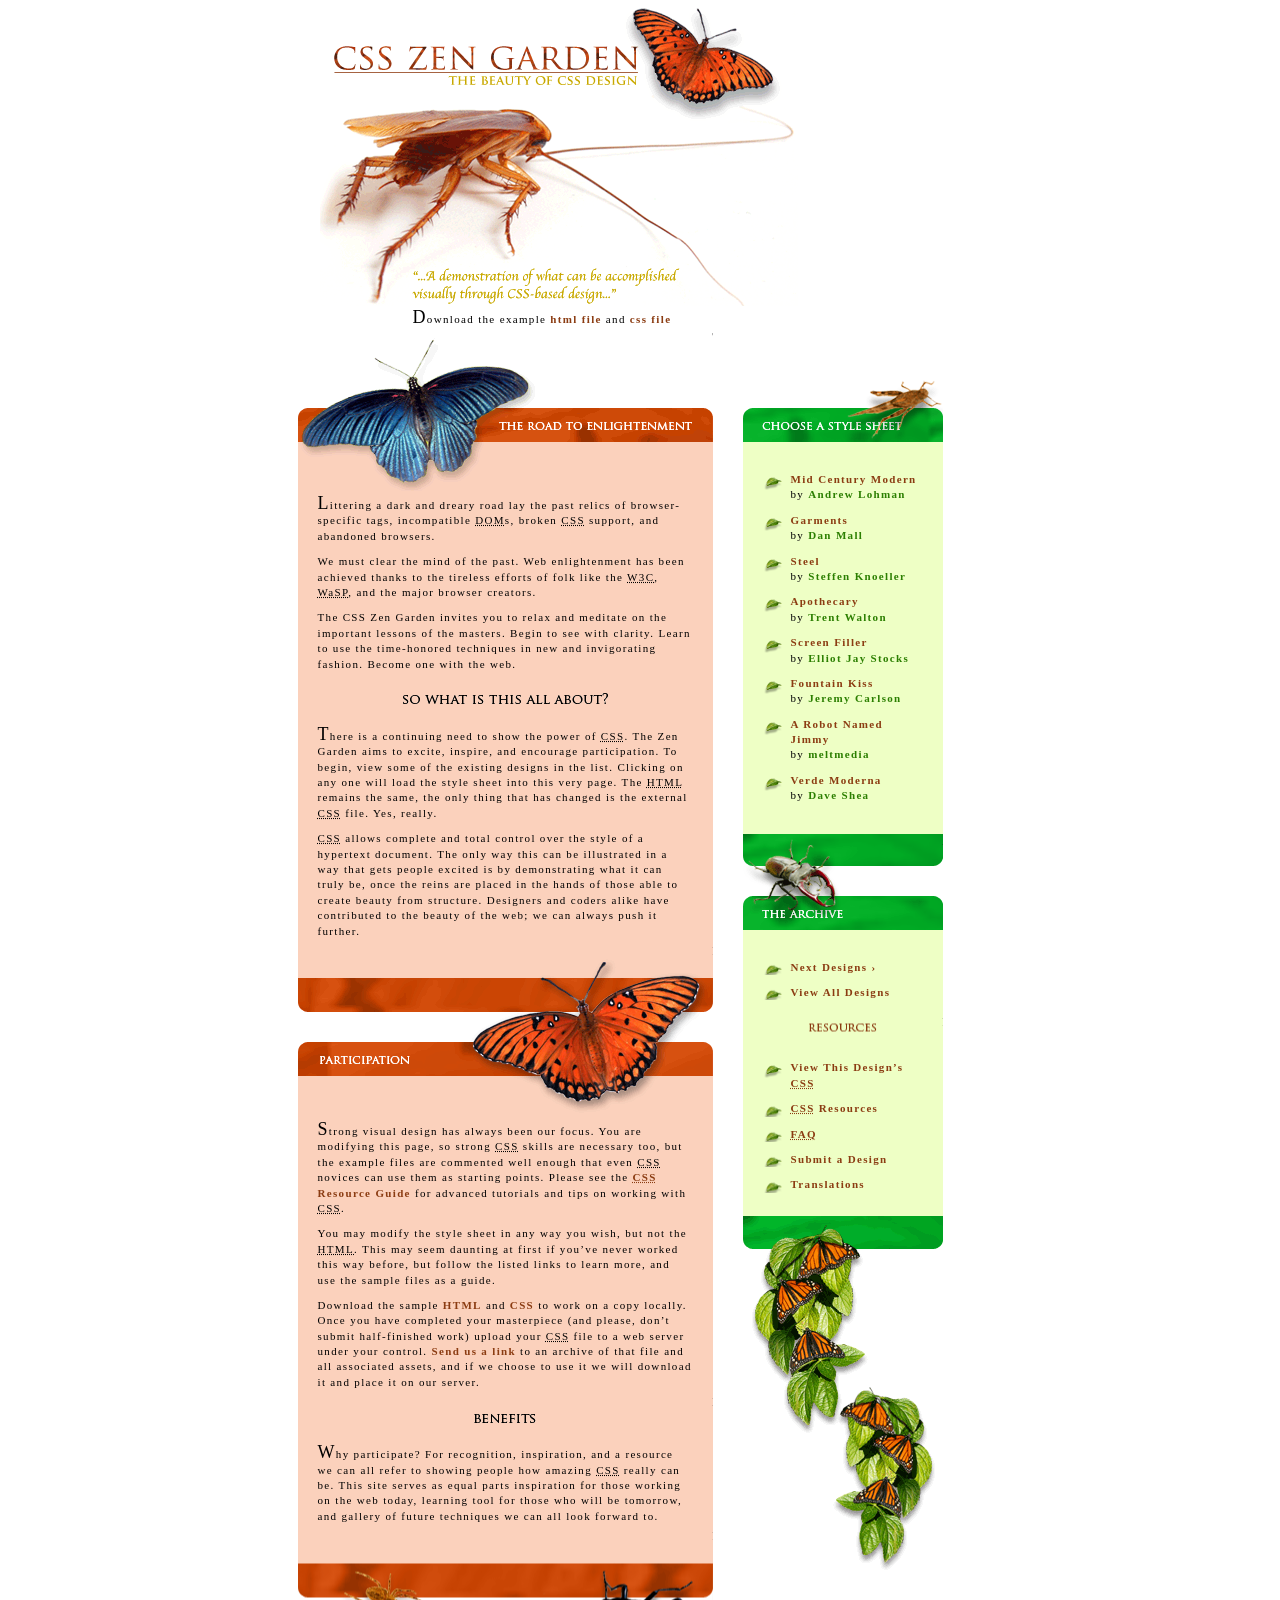
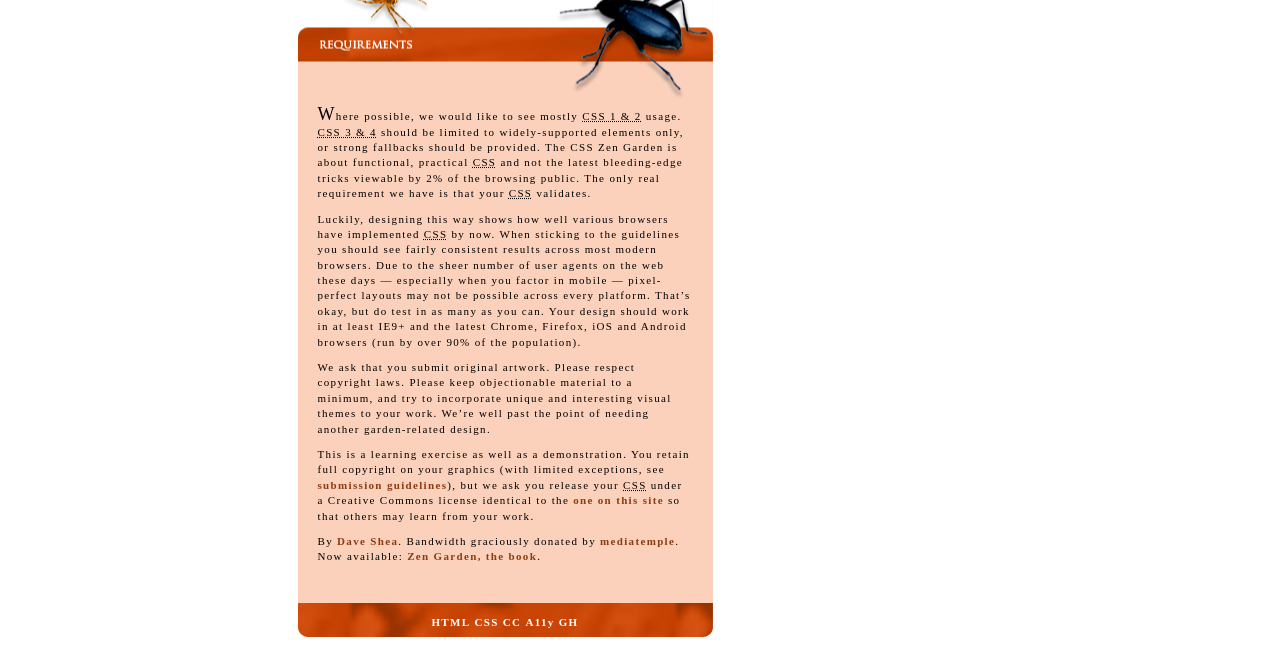
==== index.html @ 6ea99fd9 "commit" ====
<!DOCTYPE html>
<!-- saved from url=(0029)https://csszengarden.com/157/ -->
<html lang="en"><head><meta http-equiv="Content-Type" content="text/html; charset=UTF-8">
	
	<title>CSS Zen Garden: The Beauty of CSS Design</title>

	<link rel="stylesheet" media="screen" href="./157/157.css">
	<link rel="alternate" type="application/rss+xml" title="RSS" href="http://www.csszengarden.com/zengarden.xml">

	<meta name="viewport" content="width=device-width, initial-scale=1.0">
	<meta name="author" content="Dave Shea">
	<meta name="description" content="A demonstration of what can be accomplished visually through CSS-based design.">
	<meta name="robots" content="all">


	<!--[if lt IE 9]>
	<script src="script/html5shiv.js"></script>
	<![endif]-->
</head>

<!--



	View source is a feature, not a bug. Thanks for your curiosity and
	interest in participating!

	Here are the submission guidelines for the new and improved csszengarden.com:

	- CSS3? Of course! Prefix for ALL browsers where necessary.
	- go responsive; test your layout at multiple screen sizes.
	- your browser testing baseline: IE9+, recent Chrome/Firefox/Safari, and iOS/Android
	- Graceful degradation is acceptable, and in fact highly encouraged.
	- use classes for styling. Don't use ids.
	- web fonts are cool, just make sure you have a license to share the files. Hosted
	  services that are applied via the CSS file (ie. Google Fonts) will work fine, but
	  most that require custom HTML won't. TypeKit is supported, see the readme on this
	  page for usage instructions: https://github.com/mezzoblue/csszengarden.com/

	And a few tips on building your CSS file:

	- use :first-child, :last-child and :nth-child to get at non-classed elements
	- use ::before and ::after to create pseudo-elements for extra styling
	- use multiple background images to apply as many as you need to any element
	- use the Kellum Method for image replacement, if still needed. http://goo.gl/GXxdI
	- don't rely on the extra divs at the bottom. Use ::before and ::after instead.

		
-->

<body id="css-zen-garden">
<div class="page-wrapper">

	<section class="intro" id="zen-intro">
		<header role="banner">
			<h1>CSS Zen Garden</h1>
			<h2>The Beauty of <abbr title="Cascading Style Sheets">CSS</abbr> Design</h2>
		</header>

		<div class="summary" id="zen-summary" role="article">
			<p>A demonstration of what can be accomplished through <abbr title="Cascading Style Sheets">CSS</abbr>-based design. Select any style sheet from the list to load it into this page.</p>
			<p>Download the example <a href="https://csszengarden.com/examples/index" title="This page&#39;s source HTML code, not to be modified.">html file</a> and <a href="https://csszengarden.com/examples/style.css" title="This page&#39;s sample CSS, the file you may modify.">css file</a></p>
		</div>

		<div class="preamble" id="zen-preamble" role="article">
			<h3>The Road to Enlightenment</h3>
			<p>Littering a dark and dreary road lay the past relics of browser-specific tags, incompatible <abbr title="Document Object Model">DOM</abbr>s, broken <abbr title="Cascading Style Sheets">CSS</abbr> support, and abandoned browsers.</p>
			<p>We must clear the mind of the past. Web enlightenment has been achieved thanks to the tireless efforts of folk like the <abbr title="World Wide Web Consortium">W3C</abbr>, <abbr title="Web Standards Project">WaSP</abbr>, and the major browser creators.</p>
			<p>The CSS Zen Garden invites you to relax and meditate on the important lessons of the masters. Begin to see with clarity. Learn to use the time-honored techniques in new and invigorating fashion. Become one with the web.</p>
		</div>
	</section>

	<div class="main supporting" id="zen-supporting" role="main">
		<div class="explanation" id="zen-explanation" role="article">
			<h3>So What is This About?</h3>
			<p>There is a continuing need to show the power of <abbr title="Cascading Style Sheets">CSS</abbr>. The Zen Garden aims to excite, inspire, and encourage participation. To begin, view some of the existing designs in the list. Clicking on any one will load the style sheet into this very page. The <abbr title="HyperText Markup Language">HTML</abbr> remains the same, the only thing that has changed is the external <abbr title="Cascading Style Sheets">CSS</abbr> file. Yes, really.</p>
			<p><abbr title="Cascading Style Sheets">CSS</abbr> allows complete and total control over the style of a hypertext document. The only way this can be illustrated in a way that gets people excited is by demonstrating what it can truly be, once the reins are placed in the hands of those able to create beauty from structure. Designers and coders alike have contributed to the beauty of the web; we can always push it further.</p>
		</div>

		<div class="participation" id="zen-participation" role="article">
			<h3>Participation</h3>
			<p>Strong visual design has always been our focus. You are modifying this page, so strong <abbr title="Cascading Style Sheets">CSS</abbr> skills are necessary too, but the example files are commented well enough that even <abbr title="Cascading Style Sheets">CSS</abbr> novices can use them as starting points. Please see the <a href="https://csszengarden.com/pages/resources/" title="A listing of CSS-related resources"><abbr title="Cascading Style Sheets">CSS</abbr> Resource Guide</a> for advanced tutorials and tips on working with <abbr title="Cascading Style Sheets">CSS</abbr>.</p>
			<p>You may modify the style sheet in any way you wish, but not the <abbr title="HyperText Markup Language">HTML</abbr>. This may seem daunting at first if you’ve never worked this way before, but follow the listed links to learn more, and use the sample files as a guide.</p>
			<p>Download the sample <a href="https://csszengarden.com/examples/index" title="This page&#39;s source HTML code, not to be modified.">HTML</a> and <a href="https://csszengarden.com/examples/style.css" title="This page&#39;s sample CSS, the file you may modify.">CSS</a> to work on a copy locally. Once you have completed your masterpiece (and please, don’t submit half-finished work) upload your <abbr title="Cascading Style Sheets">CSS</abbr> file to a web server under your control. <a href="https://csszengarden.com/pages/submit/" title="Use the contact form to send us your CSS file">Send us a link</a> to an archive of that file and all associated assets, and if we choose to use it we will download it and place it on our server.</p>
		</div>

		<div class="benefits" id="zen-benefits" role="article">
			<h3>Benefits</h3>
			<p>Why participate? For recognition, inspiration, and a resource we can all refer to showing people how amazing <abbr title="Cascading Style Sheets">CSS</abbr> really can be. This site serves as equal parts inspiration for those working on the web today, learning tool for those who will be tomorrow, and gallery of future techniques we can all look forward to.</p>
		</div>

		<div class="requirements" id="zen-requirements" role="article">
			<h3>Requirements</h3>
			<p>Where possible, we would like to see mostly <abbr title="Cascading Style Sheets, levels 1 and 2">CSS 1 &amp; 2</abbr> usage. <abbr title="Cascading Style Sheets, levels 3 and 4">CSS 3 &amp; 4</abbr> should be limited to widely-supported elements only, or strong fallbacks should be provided. The CSS Zen Garden is about functional, practical <abbr title="Cascading Style Sheets">CSS</abbr> and not the latest bleeding-edge tricks viewable by 2% of the browsing public. The only real requirement we have is that your <abbr title="Cascading Style Sheets">CSS</abbr> validates.</p>
			<p>Luckily, designing this way shows how well various browsers have implemented <abbr title="Cascading Style Sheets">CSS</abbr> by now. When sticking to the guidelines you should see fairly consistent results across most modern browsers. Due to the sheer number of user agents on the web these days — especially when you factor in mobile — pixel-perfect layouts may not be possible across every platform. That’s okay, but do test in as many as you can. Your design should work in at least IE9+ and the latest Chrome, Firefox, iOS and Android browsers (run by over 90% of the population).</p>
			<p>We ask that you submit original artwork. Please respect copyright laws. Please keep objectionable material to a minimum, and try to incorporate unique and interesting visual themes to your work. We’re well past the point of needing another garden-related design.</p>
			<p>This is a learning exercise as well as a demonstration. You retain full copyright on your graphics (with limited exceptions, see <a href="https://csszengarden.com/pages/submit/guidelines/">submission guidelines</a>), but we ask you release your <abbr title="Cascading Style Sheets">CSS</abbr> under a Creative Commons license identical to the <a href="http://creativecommons.org/licenses/by-nc-sa/3.0/" title="View the Zen Garden&#39;s license information.">one on this site</a> so that others may learn from your work.</p>
			<p role="contentinfo">By <a href="http://www.mezzoblue.com/">Dave Shea</a>. Bandwidth graciously donated by <a href="http://www.mediatemple.net/">mediatemple</a>. Now available: <a href="http://www.amazon.com/exec/obidos/ASIN/0321303474/mezzoblue-20/">Zen Garden, the book</a>.</p>
		</div>

		<footer>
			<a href="http://validator.w3.org/check/referer" title="Check the validity of this site’s HTML" class="zen-validate-html">HTML</a>
			<a href="http://jigsaw.w3.org/css-validator/check/referer" title="Check the validity of this site’s CSS" class="zen-validate-css">CSS</a>
			<a href="http://creativecommons.org/licenses/by-nc-sa/3.0/" title="View the Creative Commons license of this site: Attribution-NonCommercial-ShareAlike." class="zen-license">CC</a>
			<a href="http://mezzoblue.com/zengarden/faq/#aaa" title="Read about the accessibility of this site" class="zen-accessibility">A11y</a>
			<a href="https://github.com/mezzoblue/csszengarden.com" title="Fork this site on Github" class="zen-github">GH</a>
		</footer>

	</div>


	<aside class="sidebar" role="complementary">
		<div class="wrapper">

			<div class="design-selection" id="design-selection">
				<h3 class="select">Select a Design:</h3>
				<nav role="navigation">
					<ul>
					<li>
						<a href="https://csszengarden.com/221/" class="design-name">Mid Century Modern</a> by						<a href="http://andrewlohman.com/" class="designer-name">Andrew Lohman</a>
					</li>					<li>
						<a href="https://csszengarden.com/220/" class="design-name">Garments</a> by						<a href="http://danielmall.com/" class="designer-name">Dan Mall</a>
					</li>					<li>
						<a href="https://csszengarden.com/219/" class="design-name">Steel</a> by						<a href="http://steffen-knoeller.de/" class="designer-name">Steffen Knoeller</a>
					</li>					<li>
						<a href="https://csszengarden.com/218/" class="design-name">Apothecary</a> by						<a href="http://trentwalton.com/" class="designer-name">Trent Walton</a>
					</li>					<li>
						<a href="https://csszengarden.com/217/" class="design-name">Screen Filler</a> by						<a href="http://elliotjaystocks.com/" class="designer-name">Elliot Jay Stocks</a>
					</li>					<li>
						<a href="https://csszengarden.com/216/" class="design-name">Fountain Kiss</a> by						<a href="http://jeremycarlson.com/" class="designer-name">Jeremy Carlson</a>
					</li>					<li>
						<a href="https://csszengarden.com/215/" class="design-name">A Robot Named Jimmy</a> by						<a href="http://meltmedia.com/" class="designer-name">meltmedia</a>
					</li>					<li>
						<a href="https://csszengarden.com/214/" class="design-name">Verde Moderna</a> by						<a href="http://www.mezzoblue.com/" class="designer-name">Dave Shea</a>
					</li>					</ul>
				</nav>
			</div>

			<div class="design-archives" id="design-archives">
				<h3 class="archives">Archives:</h3>
				<nav role="navigation">
					<ul>
						<li class="next">
							<a href="https://csszengarden.com/157/page1">
								Next Designs <span class="indicator">›</span>
							</a>
						</li>
						<li class="viewall">
							<a href="https://csszengarden.com/pages/alldesigns/" title="View every submission to the Zen Garden.">
								View All Designs							</a>
						</li>
					</ul>
				</nav>
			</div>

			<div class="zen-resources" id="zen-resources">
				<h3 class="resources">Resources:</h3>
				<ul>
					<li class="view-css">
						<a href="https://csszengarden.com/157/157.css" title="View the source CSS file of the currently-viewed design.">
							View This Design’s <abbr title="Cascading Style Sheets">CSS</abbr>						</a>
					</li>
					<li class="css-resources">
						<a href="https://csszengarden.com/pages/resources/" title="Links to great sites with information on using CSS.">
							<abbr title="Cascading Style Sheets">CSS</abbr> Resources						</a>
					</li>
					<li class="zen-faq">
						<a href="https://csszengarden.com/pages/faq/" title="A list of Frequently Asked Questions about the Zen Garden.">
							<abbr title="Frequently Asked Questions">FAQ</abbr>						</a>
					</li>
					<li class="zen-submit">
						<a href="https://csszengarden.com/pages/submit/" title="Send in your own CSS file.">
							Submit a Design						</a>
					</li>
					<li class="zen-translations">
						<a href="https://csszengarden.com/pages/translations/" title="View translated versions of this page.">
							Translations						</a>
					</li>
				</ul>
			</div>
		</div>
	</aside>


</div>

<!--

	These superfluous divs/spans were originally provided as catch-alls to add extra imagery.
	These days we have full ::before and ::after support, favour using those instead.
	These only remain for historical design compatibility. They might go away one day.
		
-->
<div class="extra1" role="presentation"></div><div class="extra2" role="presentation"></div><div class="extra3" role="presentation"></div>
<div class="extra4" role="presentation"></div><div class="extra5" role="presentation"></div><div class="extra6" role="presentation"></div>


</body></html>
---- 157/157.css ----
/* css Zen Garden submission 157 - 'Bugs', by Zohar Arad, http://www.captainserious.co.uk/ *//* css released under Creative Commons License - http://creativecommons.org/licenses/by-nc-sa/1.0/  *//* All associated graphics copyright 2005, Zohar Arad *//* Added: Mar. 7th, 2005 *//* IMPORTANT *//* This design is not a template. You may not reproduce it elsewhere without the    designer's written permission. However, feel free to study the CSS and use    techniques you learn from it elsewhere. *//* General Styles */body{	color:#000;	font: normal 11px Times, serif;	line-height:1.4em;	letter-spacing: 1pt;	margin:0 0 20px 0;	padding:0;	text-align:center;}a{font-weight:bold;color: #8B3C12;text-decoration:none}a:hover{text-decoration:underline;}a:active, a:visited{color: #B07D03;}h3{margin:0; padding:0;}/* General DIV Styles */.page-wrapper{	background:transparent url(header.gif) no-repeat top left;	margin:0 auto; padding: 330px 0 0 0; position:relative; width:685px; text-align:left;}.page-wrapper p{margin: 0 20px; padding: 5px 0}p:nth-child(2):first-letter{font-size: 18px;}.intro, .supporting{width:415px; background-color:#FBD1BC; padding:0; margin:0}header{display:none}.summary{position:absolute; top: 310px; margin:0 0 0 115px; padding:0}.summary p{margin:0; padding:0;}.summary p:first-child{display:none}footer{margin:-25px 0 0 0;width: 415px;text-align:center;}footer a{color:#FFFFFF}/* headings replacement styles */.preamble h3{	display:block;	background: transparent url(heading1.gif) no-repeat center left;	height: 161px;	width: 415px;	text-indent: 100%;	white-space: nowrap;	overflow: hidden;}.explanation h3{	display:block;	background: transparent url(so.gif) no-repeat center center;	height: 45px;	width: 415px;	text-indent: 100%;	white-space: nowrap;	overflow: hidden;}.participation h3{	display:block;	background: transparent url(heading2.gif) no-repeat center left;	height: 173px;	width: 415px;	text-indent: 100%;	white-space: nowrap;	overflow: hidden;}.benefits h3{	display:block;	background: transparent url(benefits.gif) no-repeat center center;	height: 45px;	width: 415px;	text-indent: 100%;	white-space: nowrap;	overflow: hidden;}.requirements{	background: transparent url(footer.gif) no-repeat bottom center;	padding-bottom:70px;}.requirements h3{	display:block;	background: transparent url(heading3.gif) no-repeat center left;	height: 173px;	width: 415px;	text-indent: 100%;	white-space: nowrap;	overflow: hidden;}/* Navigation Styles */.sidebar{	position:absolute;	top: 330px;	margin-left: 445px;	padding-bottom: 360px;	background: #EEFFC5 url(link_footer.gif) no-repeat bottom center;	width:200px;}.sidebar ul{	list-style-type:none;	margin:0 20px;	padding:30px 0 20px 0;}.sidebar li{	background: transparent url(leaf.gif) no-repeat top left;	padding:0 0 0 28px;	margin-bottom: 10px;}.design-selection a{	display:block;	padding: 0;	margin:0;}.design-selection a.designer-name{	display:inline;	color:#2B7F01;}.design-archives ul{	padding:30px 0 5px 0;}.zen-resources ul{	padding:20px 0;}.design-selection h3{	display:block;	background: transparent url(choose.gif) no-repeat center left;	height: 112px;	width: 200px;	text-indent: 100%;	white-space: nowrap;	overflow: hidden;}.design-archives h3{	display:block;	background: transparent url(archive.gif) no-repeat center left;	height: 96px;	width: 200px;	text-indent: 100%;	white-space: nowrap;	overflow: hidden;}.zen-resources h3{	display:block;	background: transparent url(resources.gif) no-repeat center center;	height: 25px;	width: 200px;	text-indent: 100%;	white-space: nowrap;	overflow: hidden;}/*Original images used in this design were downloaded from morguefile.com and manipulated for thepurpose of this design only.This style sheet was created to symbolise the endless bugs Web artists have to deal with on a dailybasis and give hope (as well as a good laugh) to all those who work hard to make the Web a betterand bug-free environmentStyle Sheet by Zohar Arad*/
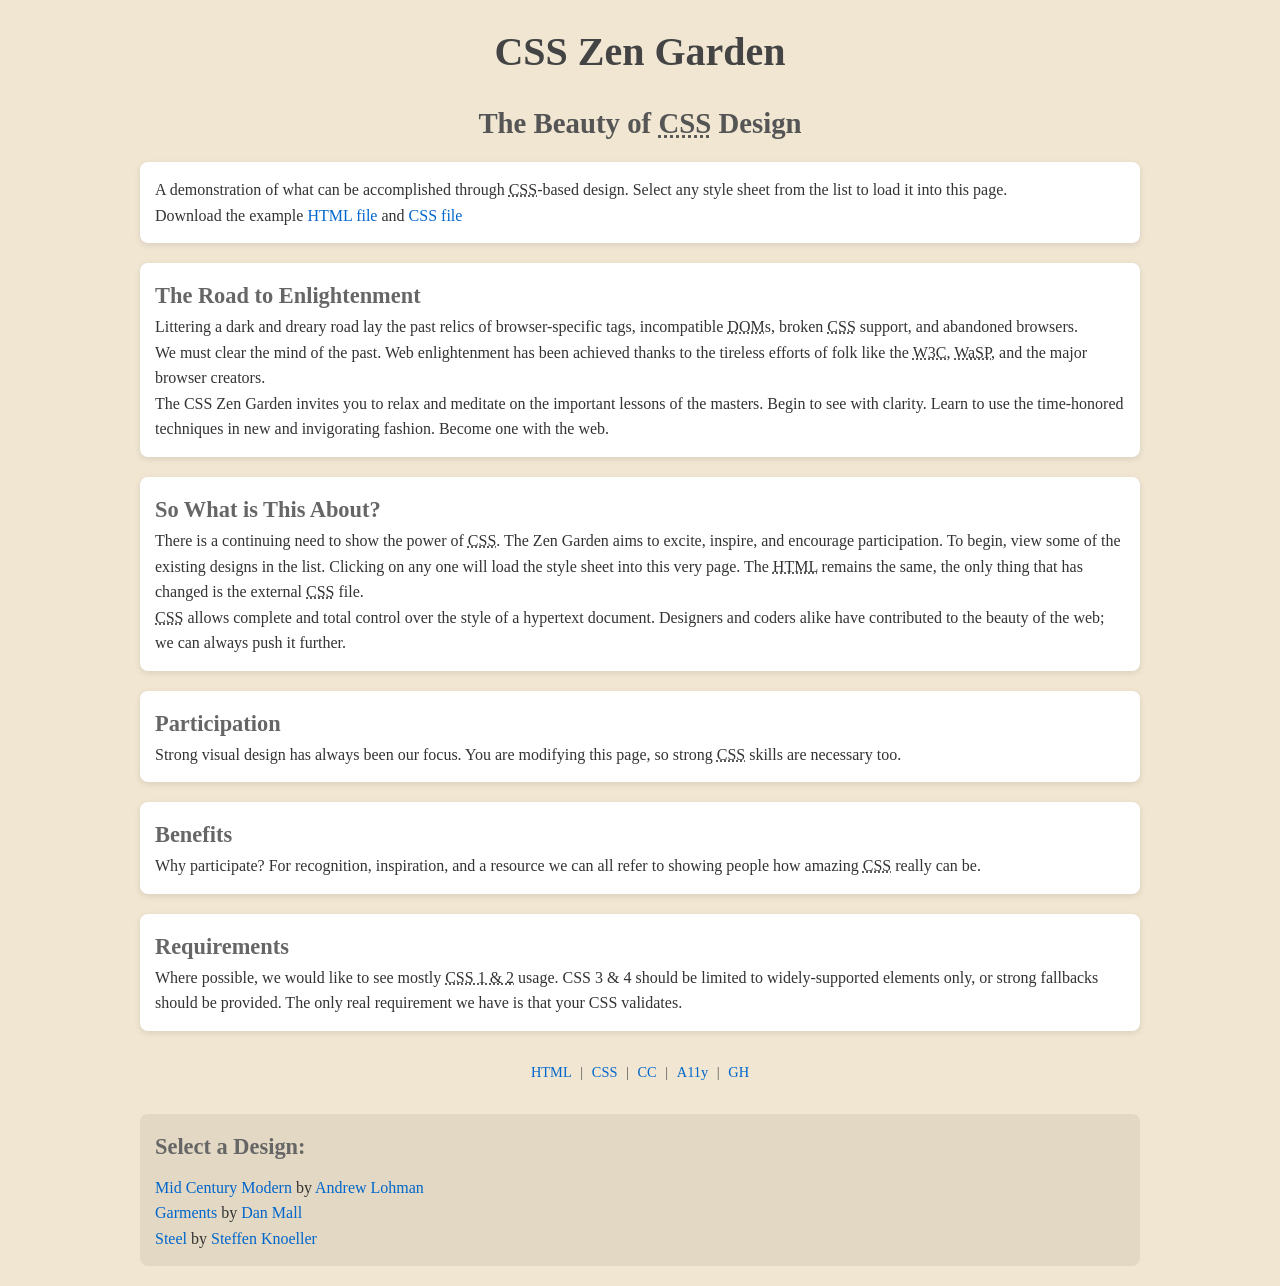
==== commit 8ec19dc9: "change" ====
--- a/index.html
+++ b/index.html
@@ -1,198 +1,143 @@
 <!DOCTYPE html>
-<!-- saved from url=(0029)https://csszengarden.com/157/ -->
-<html lang="en"><head><meta http-equiv="Content-Type" content="text/html; charset=UTF-8">
-	
-	<title>CSS Zen Garden: The Beauty of CSS Design</title>
+<html lang="en">
+<head>
+<meta charset="UTF-8">
+<title>CSS Zen Garden: The Beauty of CSS Design</title>
+<meta name="viewport" content="width=device-width, initial-scale=1.0">
+<meta name="author" content="Dave Shea">
+<meta name="description" content="A demonstration of what can be accomplished visually through CSS-based design.">
+<meta name="robots" content="all">
 
-	<link rel="stylesheet" media="screen" href="./157/157.css">
-	<link rel="alternate" type="application/rss+xml" title="RSS" href="http://www.csszengarden.com/zengarden.xml">
+<!-- Inline CSS from 157.css -->
+<style>
+/* Basic Reset */
+body, div, h1, h2, h3, h4, h5, h6, p, ul, li, nav, section, footer, header, aside {
+  margin: 0; padding: 0;
+  box-sizing: border-box;
+}
 
-	<meta name="viewport" content="width=device-width, initial-scale=1.0">
-	<meta name="author" content="Dave Shea">
-	<meta name="description" content="A demonstration of what can be accomplished visually through CSS-based design.">
-	<meta name="robots" content="all">
+body {
+  font-family: Georgia, serif;
+  line-height: 1.6;
+  background: #f0e6d2;
+  color: #333;
+}
 
+h1 { font-size: 2.5em; color: #444; }
+h2 { font-size: 1.8em; color: #555; }
+h3 { font-size: 1.4em; color: #666; }
+a { color: #0066cc; text-decoration: none; }
+a:hover { text-decoration: underline; }
 
-	<!--[if lt IE 9]>
-	<script src="script/html5shiv.js"></script>
-	<![endif]-->
+.page-wrapper {
+  width: 90%; max-width: 1000px;
+  margin: 20px auto;
+}
+
+header[role=banner] h1, header[role=banner] h2 {
+  text-align: center; margin-bottom: 1rem;
+}
+
+.summary, .preamble, .explanation, .participation, .benefits, .requirements {
+  background: #fff;
+  padding: 15px;
+  margin-bottom: 20px;
+  border-radius: 8px;
+  box-shadow: 0 2px 6px rgba(0,0,0,0.1);
+}
+
+aside.sidebar {
+  background: #e2d8c3;
+  padding: 15px;
+  margin-top: 20px;
+  border-radius: 8px;
+}
+
+aside.sidebar h3 { margin-bottom: 10px; }
+
+ul { list-style-type: none; }
+
+footer {
+  text-align: center;
+  margin: 30px 0;
+  font-size: 0.9em;
+  color: #555;
+}
+
+/* Example link styling */
+footer a { margin: 0 5px; }
+</style>
+
 </head>
+<body id="css-zen-garden">
 
-<!--
-
-
-
-	View source is a feature, not a bug. Thanks for your curiosity and
-	interest in participating!
-
-	Here are the submission guidelines for the new and improved csszengarden.com:
-
-	- CSS3? Of course! Prefix for ALL browsers where necessary.
-	- go responsive; test your layout at multiple screen sizes.
-	- your browser testing baseline: IE9+, recent Chrome/Firefox/Safari, and iOS/Android
-	- Graceful degradation is acceptable, and in fact highly encouraged.
-	- use classes for styling. Don't use ids.
-	- web fonts are cool, just make sure you have a license to share the files. Hosted
-	  services that are applied via the CSS file (ie. Google Fonts) will work fine, but
-	  most that require custom HTML won't. TypeKit is supported, see the readme on this
-	  page for usage instructions: https://github.com/mezzoblue/csszengarden.com/
-
-	And a few tips on building your CSS file:
-
-	- use :first-child, :last-child and :nth-child to get at non-classed elements
-	- use ::before and ::after to create pseudo-elements for extra styling
-	- use multiple background images to apply as many as you need to any element
-	- use the Kellum Method for image replacement, if still needed. http://goo.gl/GXxdI
-	- don't rely on the extra divs at the bottom. Use ::before and ::after instead.
-
-		
--->
-
-<body id="css-zen-garden">
 <div class="page-wrapper">
 
-	<section class="intro" id="zen-intro">
-		<header role="banner">
-			<h1>CSS Zen Garden</h1>
-			<h2>The Beauty of <abbr title="Cascading Style Sheets">CSS</abbr> Design</h2>
-		</header>
+<section class="intro" id="zen-intro">
+<header role="banner">
+<h1>CSS Zen Garden</h1>
+<h2>The Beauty of <abbr title="Cascading Style Sheets">CSS</abbr> Design</h2>
+</header>
 
-		<div class="summary" id="zen-summary" role="article">
-			<p>A demonstration of what can be accomplished through <abbr title="Cascading Style Sheets">CSS</abbr>-based design. Select any style sheet from the list to load it into this page.</p>
-			<p>Download the example <a href="https://csszengarden.com/examples/index" title="This page&#39;s source HTML code, not to be modified.">html file</a> and <a href="https://csszengarden.com/examples/style.css" title="This page&#39;s sample CSS, the file you may modify.">css file</a></p>
-		</div>
+<div class="summary" id="zen-summary" role="article">
+<p>A demonstration of what can be accomplished through <abbr title="Cascading Style Sheets">CSS</abbr>-based design. Select any style sheet from the list to load it into this page.</p>
+<p>Download the example <a href="https://csszengarden.com/examples/index">HTML file</a> and <a href="https://csszengarden.com/examples/style.css">CSS file</a></p>
+</div>
 
-		<div class="preamble" id="zen-preamble" role="article">
-			<h3>The Road to Enlightenment</h3>
-			<p>Littering a dark and dreary road lay the past relics of browser-specific tags, incompatible <abbr title="Document Object Model">DOM</abbr>s, broken <abbr title="Cascading Style Sheets">CSS</abbr> support, and abandoned browsers.</p>
-			<p>We must clear the mind of the past. Web enlightenment has been achieved thanks to the tireless efforts of folk like the <abbr title="World Wide Web Consortium">W3C</abbr>, <abbr title="Web Standards Project">WaSP</abbr>, and the major browser creators.</p>
-			<p>The CSS Zen Garden invites you to relax and meditate on the important lessons of the masters. Begin to see with clarity. Learn to use the time-honored techniques in new and invigorating fashion. Become one with the web.</p>
-		</div>
-	</section>
+<div class="preamble" id="zen-preamble" role="article">
+<h3>The Road to Enlightenment</h3>
+<p>Littering a dark and dreary road lay the past relics of browser-specific tags, incompatible <abbr title="Document Object Model">DOM</abbr>s, broken <abbr title="Cascading Style Sheets">CSS</abbr> support, and abandoned browsers.</p>
+<p>We must clear the mind of the past. Web enlightenment has been achieved thanks to the tireless efforts of folk like the <abbr title="World Wide Web Consortium">W3C</abbr>, <abbr title="Web Standards Project">WaSP</abbr>, and the major browser creators.</p>
+<p>The CSS Zen Garden invites you to relax and meditate on the important lessons of the masters. Begin to see with clarity. Learn to use the time-honored techniques in new and invigorating fashion. Become one with the web.</p>
+</div>
+</section>
 
-	<div class="main supporting" id="zen-supporting" role="main">
-		<div class="explanation" id="zen-explanation" role="article">
-			<h3>So What is This About?</h3>
-			<p>There is a continuing need to show the power of <abbr title="Cascading Style Sheets">CSS</abbr>. The Zen Garden aims to excite, inspire, and encourage participation. To begin, view some of the existing designs in the list. Clicking on any one will load the style sheet into this very page. The <abbr title="HyperText Markup Language">HTML</abbr> remains the same, the only thing that has changed is the external <abbr title="Cascading Style Sheets">CSS</abbr> file. Yes, really.</p>
-			<p><abbr title="Cascading Style Sheets">CSS</abbr> allows complete and total control over the style of a hypertext document. The only way this can be illustrated in a way that gets people excited is by demonstrating what it can truly be, once the reins are placed in the hands of those able to create beauty from structure. Designers and coders alike have contributed to the beauty of the web; we can always push it further.</p>
-		</div>
+<div class="main supporting" id="zen-supporting" role="main">
+<div class="explanation" id="zen-explanation" role="article">
+<h3>So What is This About?</h3>
+<p>There is a continuing need to show the power of <abbr title="Cascading Style Sheets">CSS</abbr>. The Zen Garden aims to excite, inspire, and encourage participation. To begin, view some of the existing designs in the list. Clicking on any one will load the style sheet into this very page. The <abbr title="HyperText Markup Language">HTML</abbr> remains the same, the only thing that has changed is the external <abbr title="Cascading Style Sheets">CSS</abbr> file.</p>
+<p><abbr title="Cascading Style Sheets">CSS</abbr> allows complete and total control over the style of a hypertext document. Designers and coders alike have contributed to the beauty of the web; we can always push it further.</p>
+</div>
 
-		<div class="participation" id="zen-participation" role="article">
-			<h3>Participation</h3>
-			<p>Strong visual design has always been our focus. You are modifying this page, so strong <abbr title="Cascading Style Sheets">CSS</abbr> skills are necessary too, but the example files are commented well enough that even <abbr title="Cascading Style Sheets">CSS</abbr> novices can use them as starting points. Please see the <a href="https://csszengarden.com/pages/resources/" title="A listing of CSS-related resources"><abbr title="Cascading Style Sheets">CSS</abbr> Resource Guide</a> for advanced tutorials and tips on working with <abbr title="Cascading Style Sheets">CSS</abbr>.</p>
-			<p>You may modify the style sheet in any way you wish, but not the <abbr title="HyperText Markup Language">HTML</abbr>. This may seem daunting at first if you’ve never worked this way before, but follow the listed links to learn more, and use the sample files as a guide.</p>
-			<p>Download the sample <a href="https://csszengarden.com/examples/index" title="This page&#39;s source HTML code, not to be modified.">HTML</a> and <a href="https://csszengarden.com/examples/style.css" title="This page&#39;s sample CSS, the file you may modify.">CSS</a> to work on a copy locally. Once you have completed your masterpiece (and please, don’t submit half-finished work) upload your <abbr title="Cascading Style Sheets">CSS</abbr> file to a web server under your control. <a href="https://csszengarden.com/pages/submit/" title="Use the contact form to send us your CSS file">Send us a link</a> to an archive of that file and all associated assets, and if we choose to use it we will download it and place it on our server.</p>
-		</div>
+<div class="participation" id="zen-participation" role="article">
+<h3>Participation</h3>
+<p>Strong visual design has always been our focus. You are modifying this page, so strong <abbr title="Cascading Style Sheets">CSS</abbr> skills are necessary too.</p>
+</div>
 
-		<div class="benefits" id="zen-benefits" role="article">
-			<h3>Benefits</h3>
-			<p>Why participate? For recognition, inspiration, and a resource we can all refer to showing people how amazing <abbr title="Cascading Style Sheets">CSS</abbr> really can be. This site serves as equal parts inspiration for those working on the web today, learning tool for those who will be tomorrow, and gallery of future techniques we can all look forward to.</p>
-		</div>
+<div class="benefits" id="zen-benefits" role="article">
+<h3>Benefits</h3>
+<p>Why participate? For recognition, inspiration, and a resource we can all refer to showing people how amazing <abbr title="Cascading Style Sheets">CSS</abbr> really can be.</p>
+</div>
 
-		<div class="requirements" id="zen-requirements" role="article">
-			<h3>Requirements</h3>
-			<p>Where possible, we would like to see mostly <abbr title="Cascading Style Sheets, levels 1 and 2">CSS 1 &amp; 2</abbr> usage. <abbr title="Cascading Style Sheets, levels 3 and 4">CSS 3 &amp; 4</abbr> should be limited to widely-supported elements only, or strong fallbacks should be provided. The CSS Zen Garden is about functional, practical <abbr title="Cascading Style Sheets">CSS</abbr> and not the latest bleeding-edge tricks viewable by 2% of the browsing public. The only real requirement we have is that your <abbr title="Cascading Style Sheets">CSS</abbr> validates.</p>
-			<p>Luckily, designing this way shows how well various browsers have implemented <abbr title="Cascading Style Sheets">CSS</abbr> by now. When sticking to the guidelines you should see fairly consistent results across most modern browsers. Due to the sheer number of user agents on the web these days — especially when you factor in mobile — pixel-perfect layouts may not be possible across every platform. That’s okay, but do test in as many as you can. Your design should work in at least IE9+ and the latest Chrome, Firefox, iOS and Android browsers (run by over 90% of the population).</p>
-			<p>We ask that you submit original artwork. Please respect copyright laws. Please keep objectionable material to a minimum, and try to incorporate unique and interesting visual themes to your work. We’re well past the point of needing another garden-related design.</p>
-			<p>This is a learning exercise as well as a demonstration. You retain full copyright on your graphics (with limited exceptions, see <a href="https://csszengarden.com/pages/submit/guidelines/">submission guidelines</a>), but we ask you release your <abbr title="Cascading Style Sheets">CSS</abbr> under a Creative Commons license identical to the <a href="http://creativecommons.org/licenses/by-nc-sa/3.0/" title="View the Zen Garden&#39;s license information.">one on this site</a> so that others may learn from your work.</p>
-			<p role="contentinfo">By <a href="http://www.mezzoblue.com/">Dave Shea</a>. Bandwidth graciously donated by <a href="http://www.mediatemple.net/">mediatemple</a>. Now available: <a href="http://www.amazon.com/exec/obidos/ASIN/0321303474/mezzoblue-20/">Zen Garden, the book</a>.</p>
-		</div>
+<div class="requirements" id="zen-requirements" role="article">
+<h3>Requirements</h3>
+<p>Where possible, we would like to see mostly <abbr title="Cascading Style Sheets, levels 1 and 2">CSS 1 &amp; 2</abbr> usage. CSS 3 &amp; 4 should be limited to widely-supported elements only, or strong fallbacks should be provided. The only real requirement we have is that your CSS validates.</p>
+</div>
 
-		<footer>
-			<a href="http://validator.w3.org/check/referer" title="Check the validity of this site’s HTML" class="zen-validate-html">HTML</a>
-			<a href="http://jigsaw.w3.org/css-validator/check/referer" title="Check the validity of this site’s CSS" class="zen-validate-css">CSS</a>
-			<a href="http://creativecommons.org/licenses/by-nc-sa/3.0/" title="View the Creative Commons license of this site: Attribution-NonCommercial-ShareAlike." class="zen-license">CC</a>
-			<a href="http://mezzoblue.com/zengarden/faq/#aaa" title="Read about the accessibility of this site" class="zen-accessibility">A11y</a>
-			<a href="https://github.com/mezzoblue/csszengarden.com" title="Fork this site on Github" class="zen-github">GH</a>
-		</footer>
-
-	</div>
-
-
-	<aside class="sidebar" role="complementary">
-		<div class="wrapper">
-
-			<div class="design-selection" id="design-selection">
-				<h3 class="select">Select a Design:</h3>
-				<nav role="navigation">
-					<ul>
-					<li>
-						<a href="https://csszengarden.com/221/" class="design-name">Mid Century Modern</a> by						<a href="http://andrewlohman.com/" class="designer-name">Andrew Lohman</a>
-					</li>					<li>
-						<a href="https://csszengarden.com/220/" class="design-name">Garments</a> by						<a href="http://danielmall.com/" class="designer-name">Dan Mall</a>
-					</li>					<li>
-						<a href="https://csszengarden.com/219/" class="design-name">Steel</a> by						<a href="http://steffen-knoeller.de/" class="designer-name">Steffen Knoeller</a>
-					</li>					<li>
-						<a href="https://csszengarden.com/218/" class="design-name">Apothecary</a> by						<a href="http://trentwalton.com/" class="designer-name">Trent Walton</a>
-					</li>					<li>
-						<a href="https://csszengarden.com/217/" class="design-name">Screen Filler</a> by						<a href="http://elliotjaystocks.com/" class="designer-name">Elliot Jay Stocks</a>
-					</li>					<li>
-						<a href="https://csszengarden.com/216/" class="design-name">Fountain Kiss</a> by						<a href="http://jeremycarlson.com/" class="designer-name">Jeremy Carlson</a>
-					</li>					<li>
-						<a href="https://csszengarden.com/215/" class="design-name">A Robot Named Jimmy</a> by						<a href="http://meltmedia.com/" class="designer-name">meltmedia</a>
-					</li>					<li>
-						<a href="https://csszengarden.com/214/" class="design-name">Verde Moderna</a> by						<a href="http://www.mezzoblue.com/" class="designer-name">Dave Shea</a>
-					</li>					</ul>
-				</nav>
-			</div>
-
-			<div class="design-archives" id="design-archives">
-				<h3 class="archives">Archives:</h3>
-				<nav role="navigation">
-					<ul>
-						<li class="next">
-							<a href="https://csszengarden.com/157/page1">
-								Next Designs <span class="indicator">›</span>
-							</a>
-						</li>
-						<li class="viewall">
-							<a href="https://csszengarden.com/pages/alldesigns/" title="View every submission to the Zen Garden.">
-								View All Designs							</a>
-						</li>
-					</ul>
-				</nav>
-			</div>
-
-			<div class="zen-resources" id="zen-resources">
-				<h3 class="resources">Resources:</h3>
-				<ul>
-					<li class="view-css">
-						<a href="https://csszengarden.com/157/157.css" title="View the source CSS file of the currently-viewed design.">
-							View This Design’s <abbr title="Cascading Style Sheets">CSS</abbr>						</a>
-					</li>
-					<li class="css-resources">
-						<a href="https://csszengarden.com/pages/resources/" title="Links to great sites with information on using CSS.">
-							<abbr title="Cascading Style Sheets">CSS</abbr> Resources						</a>
-					</li>
-					<li class="zen-faq">
-						<a href="https://csszengarden.com/pages/faq/" title="A list of Frequently Asked Questions about the Zen Garden.">
-							<abbr title="Frequently Asked Questions">FAQ</abbr>						</a>
-					</li>
-					<li class="zen-submit">
-						<a href="https://csszengarden.com/pages/submit/" title="Send in your own CSS file.">
-							Submit a Design						</a>
-					</li>
-					<li class="zen-translations">
-						<a href="https://csszengarden.com/pages/translations/" title="View translated versions of this page.">
-							Translations						</a>
-					</li>
-				</ul>
-			</div>
-		</div>
-	</aside>
-
+<footer>
+<a href="http://validator.w3.org/check/referer">HTML</a> |
+<a href="http://jigsaw.w3.org/css-validator/check/referer">CSS</a> |
+<a href="http://creativecommons.org/licenses/by-nc-sa/3.0/">CC</a> |
+<a href="http://mezzoblue.com/zengarden/faq/#aaa">A11y</a> |
+<a href="https://github.com/mezzoblue/csszengarden.com">GH</a>
+</footer>
 
 </div>
 
-<!--
+<aside class="sidebar" role="complementary">
+<div class="wrapper">
+<div class="design-selection" id="design-selection">
+<h3 class="select">Select a Design:</h3>
+<nav role="navigation">
+<ul>
+<li><a href="https://csszengarden.com/221/">Mid Century Modern</a> by <a href="http://andrewlohman.com/">Andrew Lohman</a></li>
+<li><a href="https://csszengarden.com/220/">Garments</a> by <a href="http://danielmall.com/">Dan Mall</a></li>
+<li><a href="https://csszengarden.com/219/">Steel</a> by <a href="http://steffen-knoeller.de/">Steffen Knoeller</a></li>
+</ul>
+</nav>
+</div>
+</div>
+</aside>
 
-	These superfluous divs/spans were originally provided as catch-alls to add extra imagery.
-	These days we have full ::before and ::after support, favour using those instead.
-	These only remain for historical design compatibility. They might go away one day.
-		
--->
-<div class="extra1" role="presentation"></div><div class="extra2" role="presentation"></div><div class="extra3" role="presentation"></div>
-<div class="extra4" role="presentation"></div><div class="extra5" role="presentation"></div><div class="extra6" role="presentation"></div>
-
-
-</body></html>+</body>
+</html>
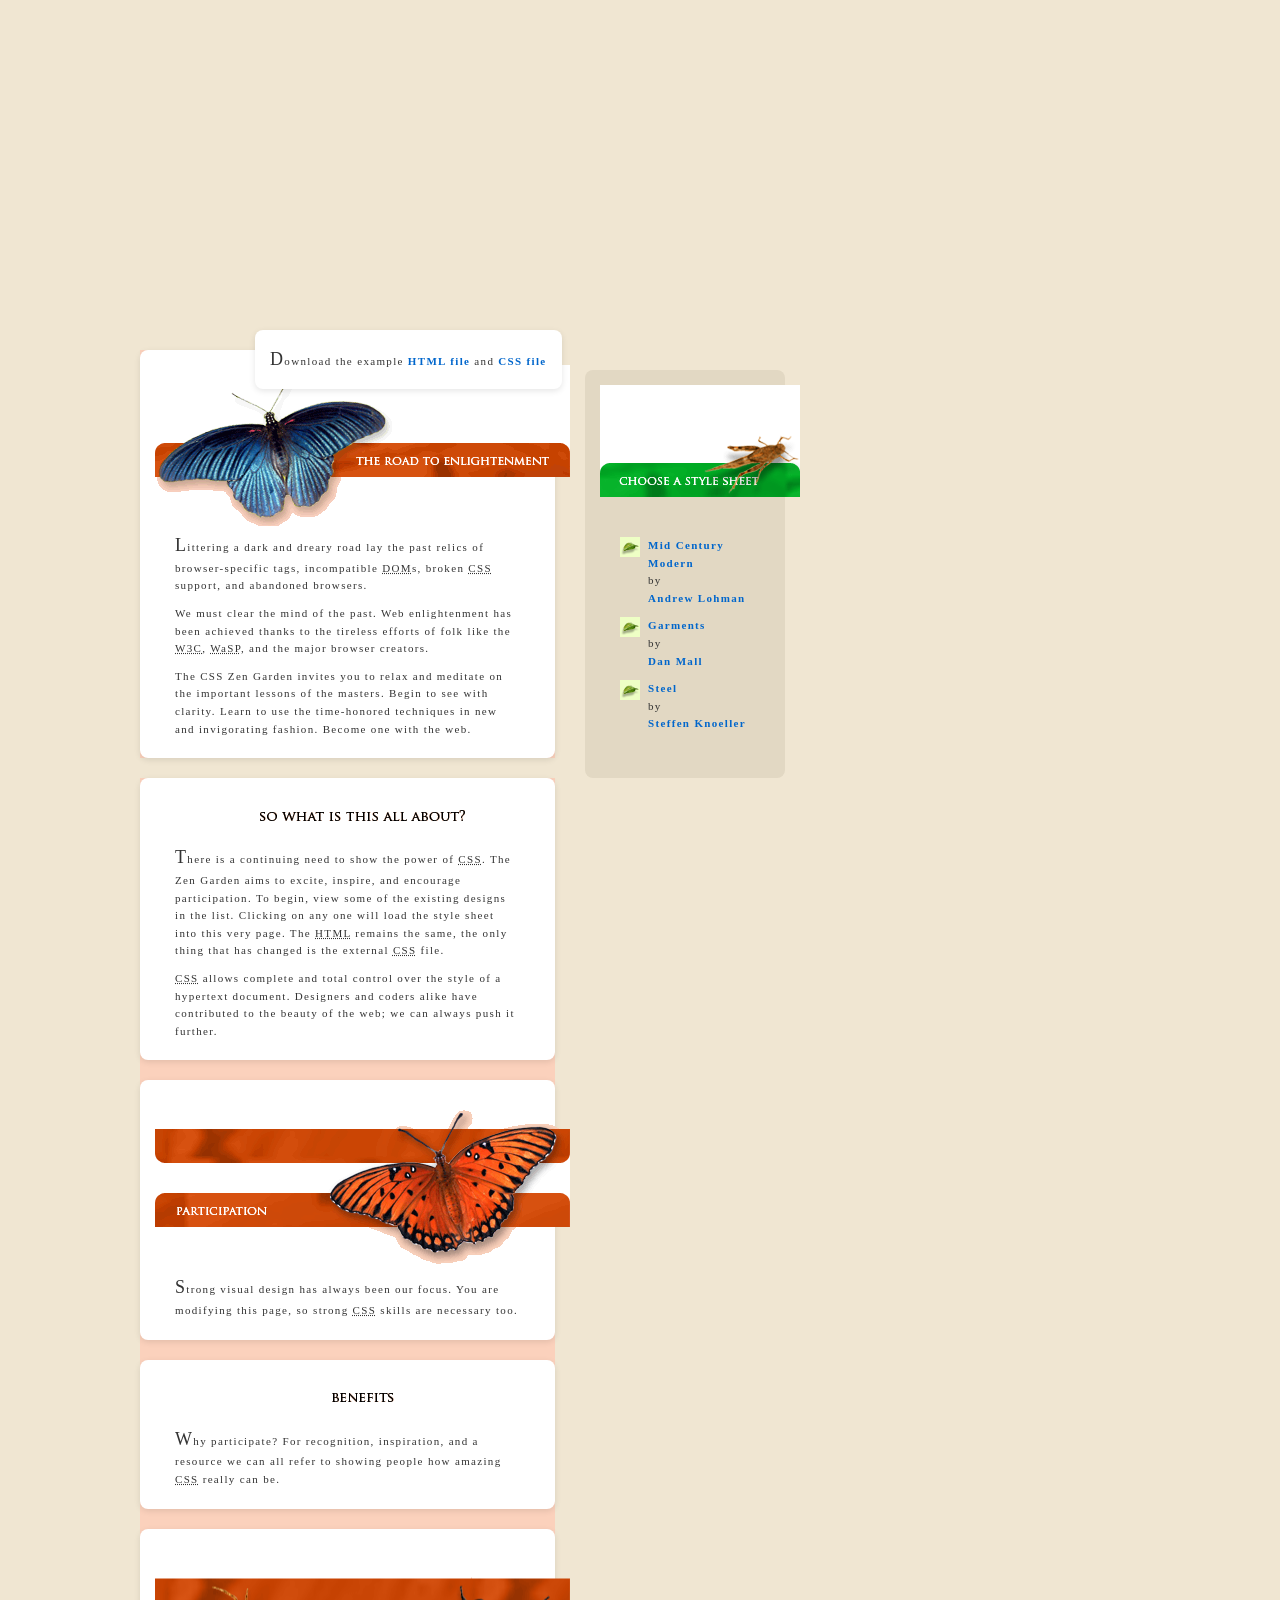
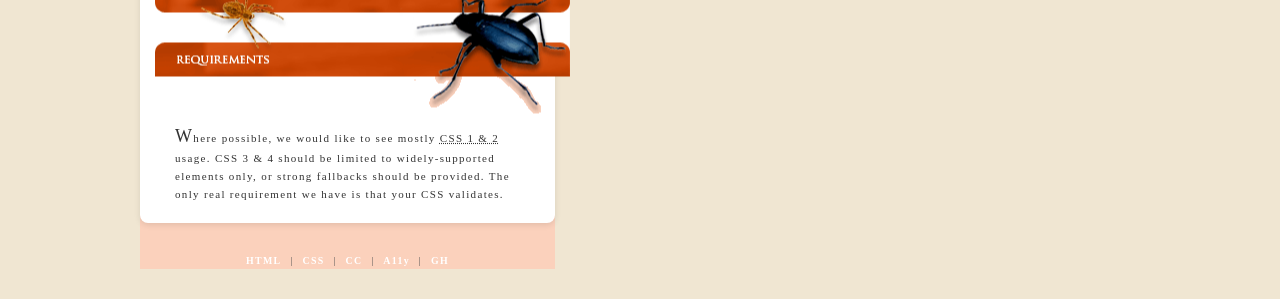
==== commit 53d90a42: "change" ====
--- a/index.html
+++ b/index.html
@@ -3,6 +3,8 @@
 <head>
 <meta charset="UTF-8">
 <title>CSS Zen Garden: The Beauty of CSS Design</title>
+
+<link rel="stylesheet" href="/157/157.css">
 <meta name="viewport" content="width=device-width, initial-scale=1.0">
 <meta name="author" content="Dave Shea">
 <meta name="description" content="A demonstration of what can be accomplished visually through CSS-based design.">
--- a/157/157.css
+++ b/157/157.css
@@ -0,0 +1,181 @@
+/* css Zen Garden submission 157 - 'Bugs', by Zohar Arad */
+/* css released under Creative Commons License - http://creativecommons.org/licenses/by-nc-sa/1.0/  */
+/* All associated graphics copyright 2005, Zohar Arad */
+/* Added: Mar. 7th, 2005 */
+
+/* IMPORTANT */
+/* This design is not a template. You may not reproduce it elsewhere without the 
+   designer's written permission. However, feel free to study the CSS and use 
+   techniques you learn from it elsewhere. */
+
+/* General Styles */
+body{
+	color:#000;
+	font: normal 11px Times, serif;
+	line-height:1.4em;
+	letter-spacing: 1pt;
+	margin:0;
+	padding:0;
+	text-align:center;
+
+	background-image: url("giphy.webp");
+	background-size: cover;
+	background-repeat: no-repeat;
+	background-position: center;
+	background-attachment: fixed;
+}
+
+a{font-weight:bold;color: #8B3C12;text-decoration:none}
+a:hover{text-decoration:underline;}
+a:active, a:visited{color: #B07D03;}
+h3{margin:0; padding:0}
+
+/* General DIV Styles */
+.page-wrapper{
+	margin:0 auto;
+	padding:330px 0 0 0;
+	position:relative;
+	width:685px;
+	text-align:left;
+}
+
+.page-wrapper p{margin: 0 20px; padding: 5px 0}
+p:nth-child(2):first-letter{font-size: 18px;}
+.intro, .supporting{width:415px; background-color:#FBD1BC; padding:0; margin:0}
+header{display:none}
+.summary{position:absolute; top: 310px; margin:0 0 0 115px; padding:0}
+.summary p{margin:0; padding:0;}
+.summary p:first-child{display:none}
+footer{margin:-25px 0 0 0;width: 415px;text-align:center;}
+footer a{color:#FFFFFF}
+
+/* headings replacement styles */
+.preamble h3{
+	display:block;
+	background: transparent url(heading1.gif) no-repeat center left;
+	height: 161px;
+	width: 415px;
+	text-indent: 100%;
+	white-space: nowrap;
+	overflow: hidden;
+}
+
+.explanation h3{
+	display:block;
+	background: transparent url(so.gif) no-repeat center center;
+	height: 45px;
+	width: 415px;
+	text-indent: 100%;
+	white-space: nowrap;
+	overflow: hidden;
+}
+
+.participation h3{
+	display:block;
+	background: transparent url(heading2.gif) no-repeat center left;
+	height: 173px;
+	width: 415px;
+	text-indent: 100%;
+	white-space: nowrap;
+	overflow: hidden;
+}
+
+.benefits h3{
+	display:block;
+	background: transparent url(benefits.gif) no-repeat center center;
+	height: 45px;
+	width: 415px;
+	text-indent: 100%;
+	white-space: nowrap;
+	overflow: hidden;
+}
+
+.requirements{
+	background: transparent url(footer.gif) no-repeat bottom center;
+	padding-bottom:70px;
+}
+.requirements h3{
+	display:block;
+	background: transparent url(heading3.gif) no-repeat center left;
+	height: 173px;
+	width: 415px;
+	text-indent: 100%;
+	white-space: nowrap;
+	overflow: hidden;
+}
+
+/* Navigation Styles */
+.sidebar{
+	position:absolute;
+	top: 330px;
+	margin-left: 445px;
+	padding-bottom: 360px;
+	background: #EEFFC5 url(link_footer.gif) no-repeat bottom center;
+	width:200px;
+}
+
+.sidebar ul{
+	list-style-type:none;
+	margin:0 20px;
+	padding:30px 0 20px 0;
+}
+
+.sidebar li{
+	background: transparent url(leaf.gif) no-repeat top left;
+	padding:0 0 0 28px;
+	margin-bottom: 10px;
+}
+
+.design-selection a{
+	display:block;
+	padding: 0;
+	margin:0;
+}
+
+.design-selection a.designer-name{
+	display:inline;
+	color:#2B7F01;
+}
+
+.design-archives ul{
+	padding:30px 0 5px 0;
+}
+
+.zen-resources ul{
+	padding:20px 0;
+}
+
+.design-selection h3{
+	display:block;
+	background: transparent url(choose.gif) no-repeat center left;
+	height: 112px;
+	width: 200px;
+	text-indent: 100%;
+	white-space: nowrap;
+	overflow: hidden;
+}
+
+.design-archives h3{
+	display:block;
+	background: transparent url(archive.gif) no-repeat center left;
+	height: 96px;
+	width: 200px;
+	text-indent: 100%;
+	white-space: nowrap;
+	overflow: hidden;
+}
+
+.zen-resources h3{
+	display:block;
+	background: transparent url(resources.gif) no-repeat center center;
+	height: 25px;
+	width: 200px;
+	text-indent: 100%;
+	white-space: nowrap;
+	overflow: hidden;
+}
+
+/* Original images used in this design were downloaded from morguefile.com 
+   and manipulated for the purpose of this design only.
+   This style sheet symbolizes the endless bugs Web artists deal with daily.
+*/
